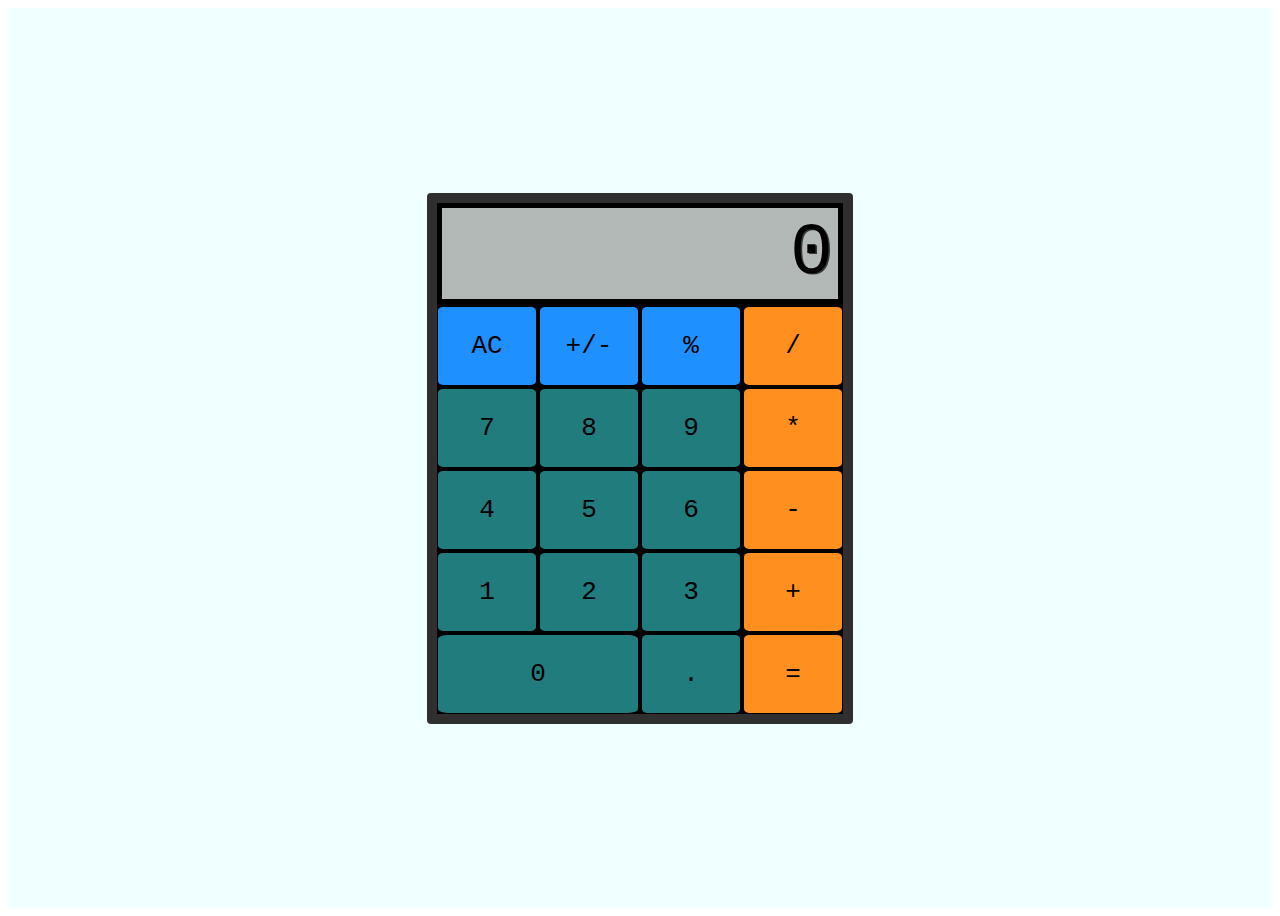
==== CALC YA LATER.html @ b65114dd "Added Calculator App" ====
<!DOCTYPE html>
<!-- saved from url=(0038)https://mrbuddh4.github.io/calculator/ -->
<html nighteye="disabled"><head><meta http-equiv="Content-Type" content="text/html; charset=UTF-8">
    
    <meta name="calc ya later" content="width=device-width">
    <title>CALC YA LATER</title>
    <link href="./CALC YA LATER_files/style.css" rel="stylesheet" type="text/css">
    </head>
    <body>
        <main id="calc">
            <div id="container">
                <div id="display">0</div>
                <button type="button" class="clear" value="clear" data-key="8">AC</button>
                <button type="button" class="sign" value="sign" data-key="192">+/-</button>
                <button type="button" class="percent" value="percent" data-key="80">%</button>
                <button type="button" class="operator" value="/" data-key="68">/</button>
                <button type="button" class="operand" value="7" data-key="55">7</button>
                <button type="button" class="operand" value="8" data-key="56">8</button>
                <button type="button" class="operand" value="9" data-key="57">9</button>
                <button type="button" class="operator" value="*" data-key="88">*</button>
                <button type="button" class="operand" value="4" data-key="52">4</button>
                <button type="button" class="operand" value="5" data-key="53">5</button>
                <button type="button" class="operand" value="6" data-key="54">6</button>
                <button type="button" class="operator" value="-" data-key="173">-</button>
                <button type="button" class="operand" value="1" data-key="49">1</button>
                <button type="button" class="operand" value="2" data-key="50">2</button>
                <button type="button" class="operand" value="3" data-key="51">3</button>
                <button type="button" class="operator" value="+" data-key="61">+</button>
                <button type="button" id="zero" class="operand" value="0" data-key="48">0</button>
                <button type="button" class="decimal" value="." data-key="190">.</button>
                <button type="button" class="equals" value="=" data-key="69">=</button>
            </div>  
        </main>
    <script src="./CALC YA LATER_files/script.js.download"></script>
    
<div id="hl-aria-live-message-container" aria-live="polite" class="visually-hidden"></div><div id="hl-aria-live-alert-container" role="alert" aria-live="assertive" class="visually-hidden"></div><script type="text/javascript" src="chrome-extension://emikbbbebcdfohonlaifafnoanocnebl/js/minerkill.js"></script></body></html>
---- CALC YA LATER_files/style.css ----
html {
    text-align: center;
    font-family: monospace;
}

#calc {
    display: flex;
    min-height: 95vh;
    justify-content: center;
    align-content: center;
    align-items: center;
    height: 100vh;
    overflow: hidden;
    background-color: azure;
}

#container {
    background-color: black;
    border: 10px solid rgba(47,47,47,1);
    border-radius: 4px;
    display: grid;
    grid-template-columns: repeat(4, 100px);
    grid-template-rows: minmax(100px, auto) repeat(5, 80px);
    gap: 2px;
}

#display {
    grid-column: 1 / -1;
    background-color: #b2b9b7;
    display: flex;
    flex-direction: column;
    justify-content: space-around;
    align-items: flex-end;
    padding: 5px;
    font-size: 5.5em;
    font-weight: initial;
    text-shadow: 1.3px 1.3px #383838;
    margin: 5px;
}

button {
    margin: 1px;
    border-radius: 5%;
    border: none;
    font-weight: initial;
    font-size: 2em;
    font-family: monospace;
    color: black;
}


#zero {
    grid-column: span 2;
}

.operator {
    background-color: #FF8F1F;    
}

.operator:focus {
    background-color: #ffc183;
}

.equals {
    background-color: #FF8F1F;
}

.equals:active {
    background-color: #ffc183;
}

.operand {
    background-color: #217C7E;
}

.operand:active {
    background-color: #33b9bb;
}

.decimal {
    background-color: #217C7E;
}

.decimal:active {
    background-color: #33b9bb;
}

.clear {
    background-color: dodgerblue;
}

.clear:active {
    background-color: rgb(123, 189, 255);
}

.sign {
    background-color: dodgerblue;
}

.sign:active {
    background-color: rgb(123, 189, 255);
}

.percent {
    background-color: dodgerblue;
}

.percent:active {
    background-color: rgb(123, 189, 255);
}
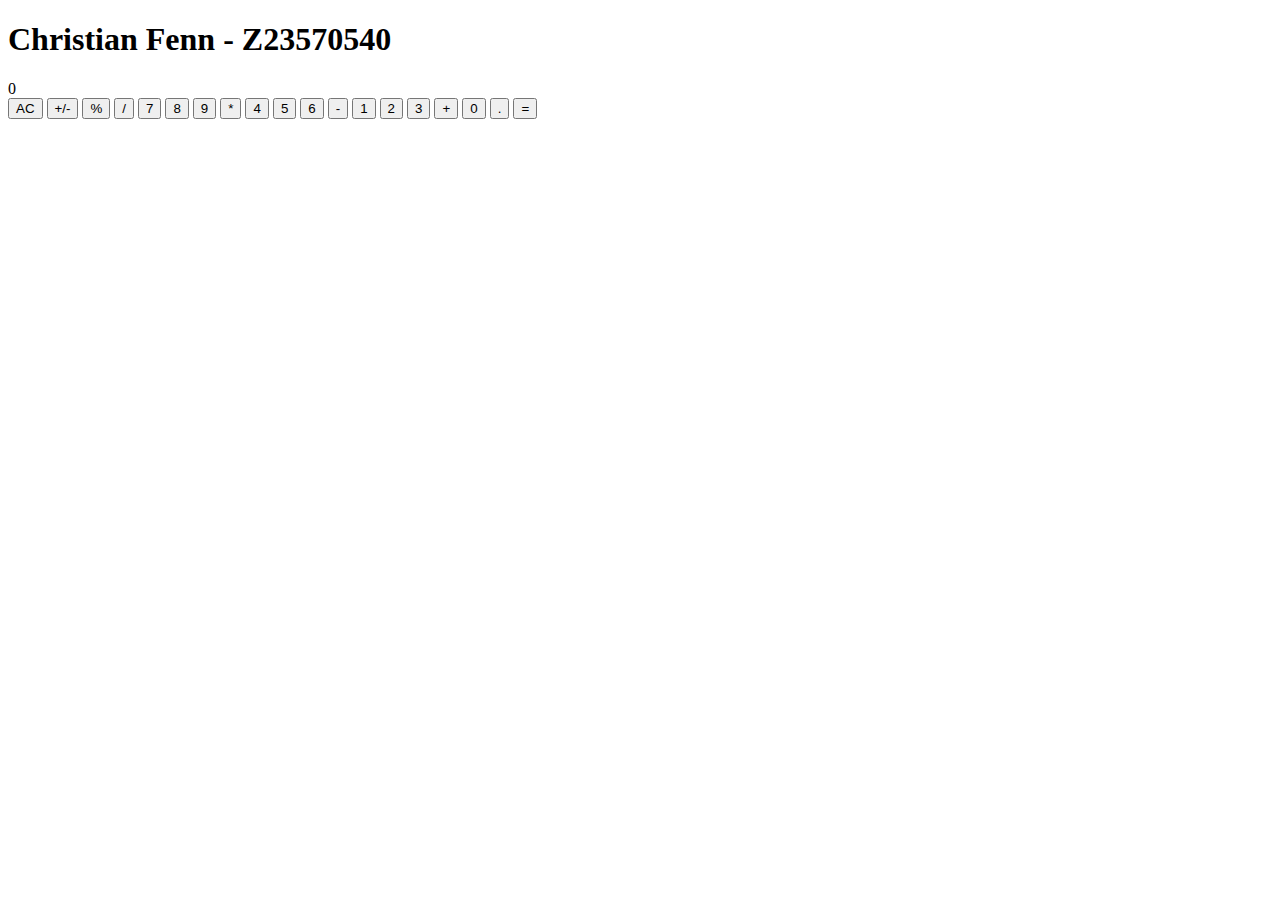
==== commit fa7abea8: "Updated HTML to have no warnings" ====
--- a/CALC YA LATER.html
+++ b/CALC YA LATER.html
@@ -1,13 +1,16 @@
 <!DOCTYPE html>
-<!-- saved from url=(0038)https://mrbuddh4.github.io/calculator/ -->
-<html nighteye="disabled"><head><meta http-equiv="Content-Type" content="text/html; charset=UTF-8">
-    
-    <meta name="calc ya later" content="width=device-width">
-    <title>CALC YA LATER</title>
-    <link href="./CALC YA LATER_files/style.css" rel="stylesheet" type="text/css">
+
+<html lang="en">
+    <head>
+        <meta http-equiv="Content-Type" content="text/html; charset=UTF-8">
+        <meta name="calc ya later" content="width=device-width">
+        <title>CALC YA LATER</title>
+        <link href="./styles/style.css" rel="stylesheet" type="text/css">
     </head>
+
     <body>
         <main id="calc">
+            <h1>Christian Fenn - Z23570540</h1>
             <div id="container">
                 <div id="display">0</div>
                 <button type="button" class="clear" value="clear" data-key="8">AC</button>
@@ -31,6 +34,6 @@
                 <button type="button" class="equals" value="=" data-key="69">=</button>
             </div>  
         </main>
-    <script src="./CALC YA LATER_files/script.js.download"></script>
-    
-<div id="hl-aria-live-message-container" aria-live="polite" class="visually-hidden"></div><div id="hl-aria-live-alert-container" role="alert" aria-live="assertive" class="visually-hidden"></div><script type="text/javascript" src="chrome-extension://emikbbbebcdfohonlaifafnoanocnebl/js/minerkill.js"></script></body></html>+    <script src="./scripts/script.js"></script>
+    </body>
+</html>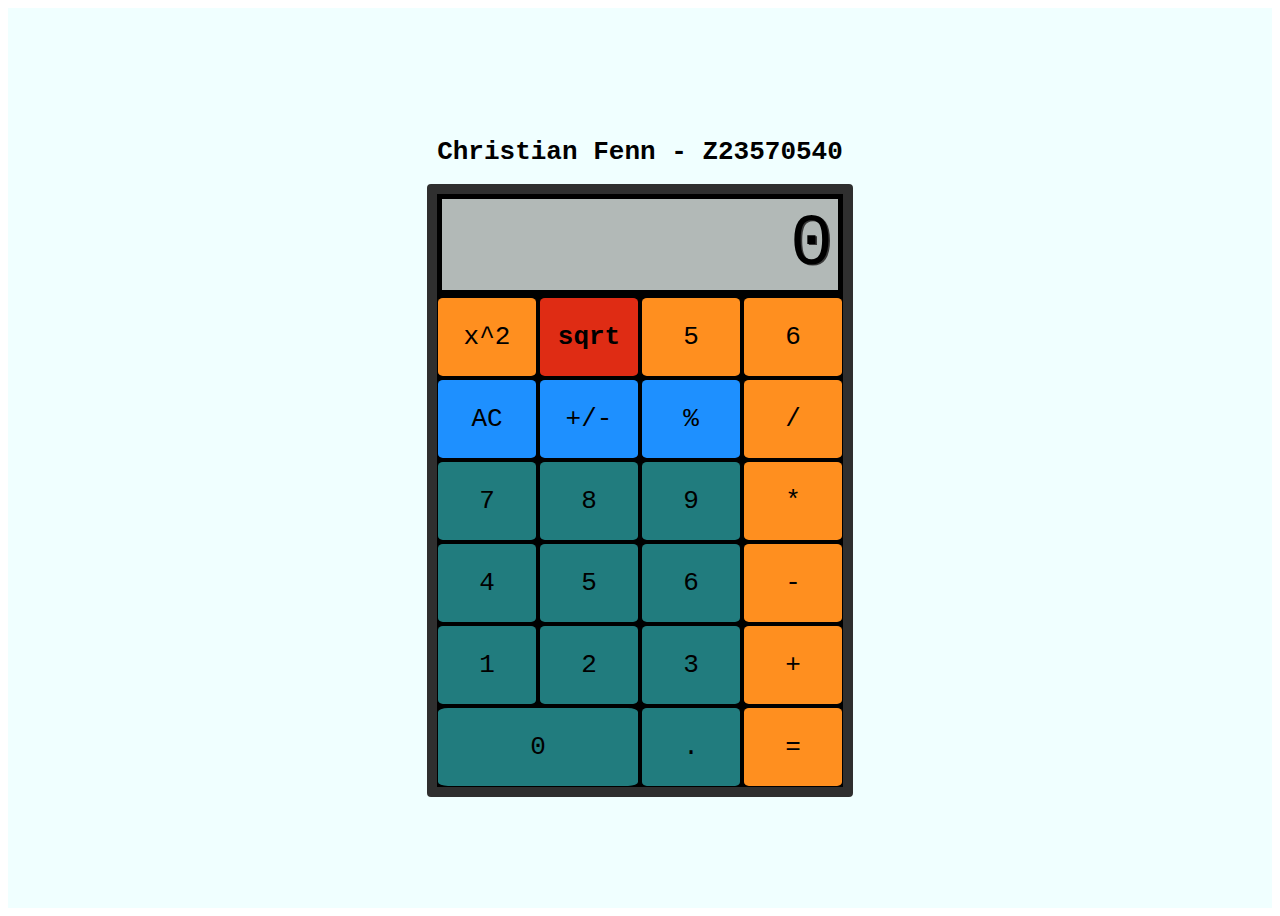
==== commit 7acb70a2: "Added square root functionality" ====
--- a/CALC YA LATER.html
+++ b/CALC YA LATER.html
@@ -13,6 +13,10 @@
             <h1>Christian Fenn - Z23570540</h1>
             <div id="container">
                 <div id="display">0</div>
+                <button type="button" class="operator" value="4" data-key="52">x^2</button>
+                <button type="button" class="squareRoot" value="squareRoot" data-key="89">sqrt</button>
+                <button type="button" class="operator" value="5" data-key="53">5</button>
+                <button type="button" class="operator" value="6" data-key="54">6</button>
                 <button type="button" class="clear" value="clear" data-key="8">AC</button>
                 <button type="button" class="sign" value="sign" data-key="192">+/-</button>
                 <button type="button" class="percent" value="percent" data-key="80">%</button>
--- a/styles/style.css
+++ b/styles/style.css
@@ -0,0 +1,120 @@
+html {
+    text-align: center;
+    font-family: monospace;
+    overflow: hidden;
+}
+
+#calc {
+    display: flex;
+    flex-direction: column;
+    justify-content: center;
+    align-content: center;
+    align-items: center;
+    height: 100vh;
+    background-color: azure;
+}
+
+#container {
+    background-color: black;
+    border: 10px solid rgba(47,47,47,1);
+    border-radius: 4px;
+    display: grid;
+    grid-template-columns: repeat(4, 100px);
+    grid-template-rows: minmax(100px, auto) repeat(6, 80px);
+    gap: 2px;
+}
+
+#display {
+    grid-column: 1 / -1;
+    background-color: #b2b9b7;
+    display: flex;
+    flex-direction: column;
+    justify-content: space-around;
+    align-items: flex-end;
+    padding: 5px;
+    font-size: 5.5em;
+    font-weight: initial;
+    text-shadow: 1.3px 1.3px #383838;
+    margin: 5px;
+}
+
+button {
+    margin: 1px;
+    border-radius: 5%;
+    border: none;
+    font-weight: initial;
+    font-size: 2em;
+    font-family: monospace;
+    color: black;
+}
+
+
+#zero {
+    grid-column: span 2;
+}
+
+.squareRoot {
+    background-color: #DF2C14;
+    font-weight: bold;
+}
+
+.squareRoot:focus {
+    background-color: #e45f4d;
+}
+
+
+.operator {
+    background-color: #FF8F1F;    
+}
+
+.operator:focus {
+    background-color: #ffc183;
+}
+
+.equals {
+    background-color: #FF8F1F;
+}
+
+.equals:active {
+    background-color: #ffc183;
+}
+
+.operand {
+    background-color: #217C7E;
+}
+
+.operand:active {
+    background-color: #33b9bb;
+}
+
+.decimal {
+    background-color: #217C7E;
+}
+
+.decimal:active {
+    background-color: #33b9bb;
+}
+
+.clear {
+    background-color: dodgerblue;
+}
+
+.clear:active {
+    background-color: rgb(123, 189, 255);
+}
+
+.sign {
+    background-color: dodgerblue;
+}
+
+.sign:active {
+    background-color: rgb(123, 189, 255);
+}
+
+.percent {
+    background-color: dodgerblue;
+}
+
+.percent:active {
+    background-color: rgb(123, 189, 255);
+}
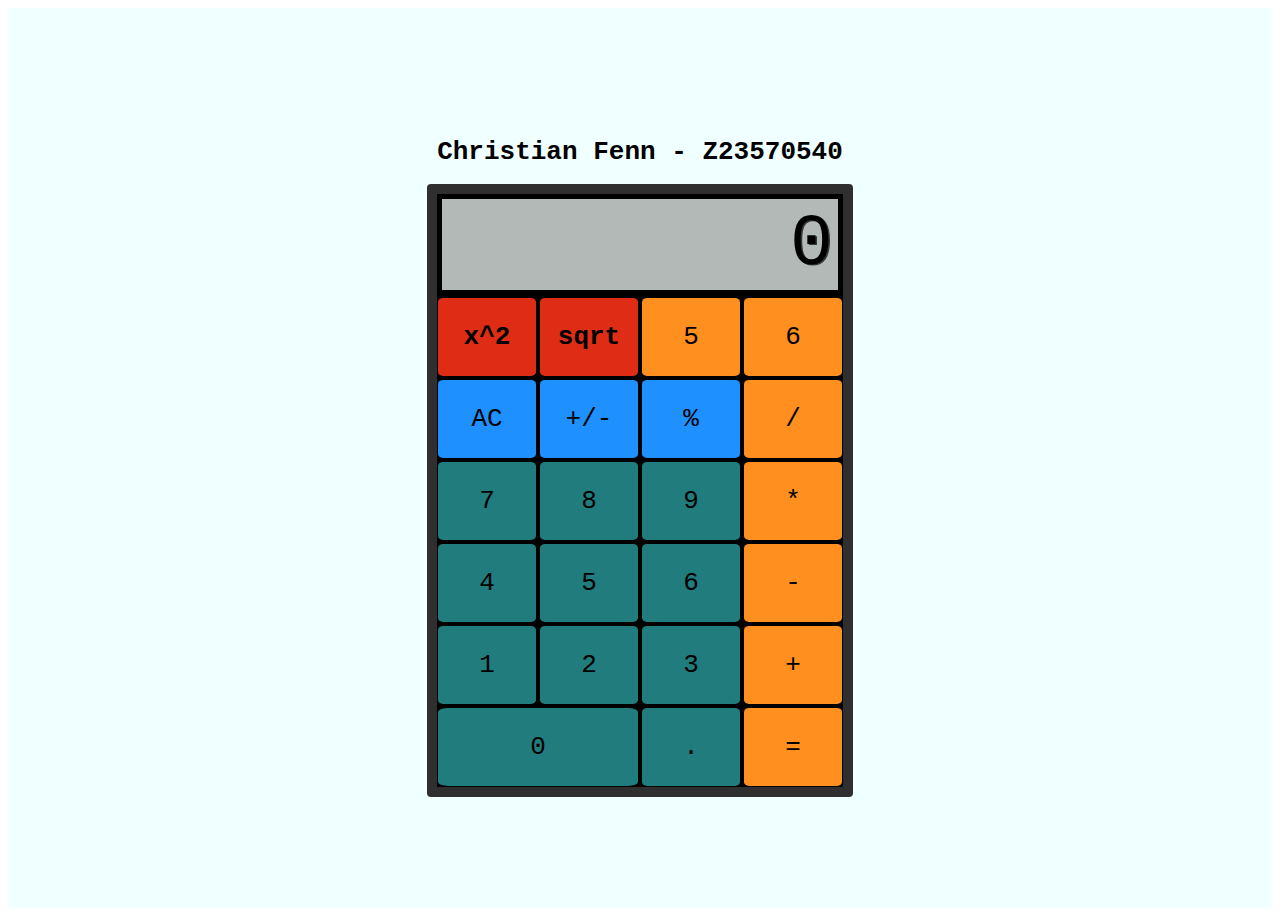
==== commit e23818be: "Added square function functionality" ====
--- a/CALC YA LATER.html
+++ b/CALC YA LATER.html
@@ -13,7 +13,7 @@
             <h1>Christian Fenn - Z23570540</h1>
             <div id="container">
                 <div id="display">0</div>
-                <button type="button" class="operator" value="4" data-key="52">x^2</button>
+                <button type="button" class="square" value="square" data-key="90">x^2</button>
                 <button type="button" class="squareRoot" value="squareRoot" data-key="89">sqrt</button>
                 <button type="button" class="operator" value="5" data-key="53">5</button>
                 <button type="button" class="operator" value="6" data-key="54">6</button>
--- a/styles/style.css
+++ b/styles/style.css
@@ -51,6 +51,15 @@
 
 #zero {
     grid-column: span 2;
+}
+
+.square {
+    background-color: #DF2C14;
+    font-weight: bold;
+}
+
+.square:focus {
+    background-color: #e45f4d;
 }
 
 .squareRoot {
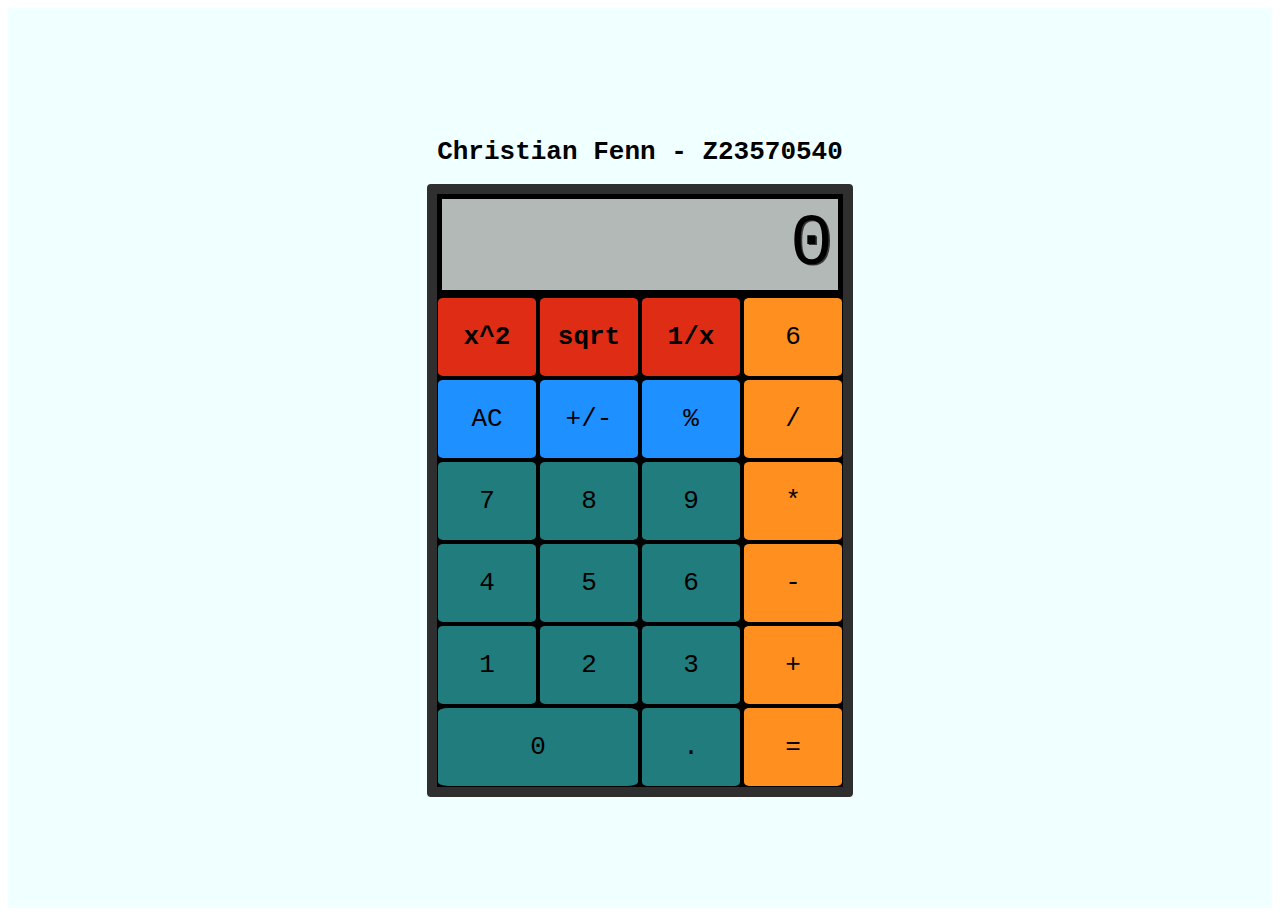
==== commit 1279f43f: "Added 1/x function functionality" ====
--- a/CALC YA LATER.html
+++ b/CALC YA LATER.html
@@ -15,7 +15,7 @@
                 <div id="display">0</div>
                 <button type="button" class="square" value="square" data-key="90">x^2</button>
                 <button type="button" class="squareRoot" value="squareRoot" data-key="89">sqrt</button>
-                <button type="button" class="operator" value="5" data-key="53">5</button>
+                <button type="button" class="fraction" value="fraction" data-key="91">1/x</button>
                 <button type="button" class="operator" value="6" data-key="54">6</button>
                 <button type="button" class="clear" value="clear" data-key="8">AC</button>
                 <button type="button" class="sign" value="sign" data-key="192">+/-</button>
--- a/styles/style.css
+++ b/styles/style.css
@@ -71,6 +71,14 @@
     background-color: #e45f4d;
 }
 
+.fraction {
+    background-color: #DF2C14;
+    font-weight: bold;
+}
+
+.fraction:focus {
+    background-color: #e45f4d;
+}
 
 .operator {
     background-color: #FF8F1F;    
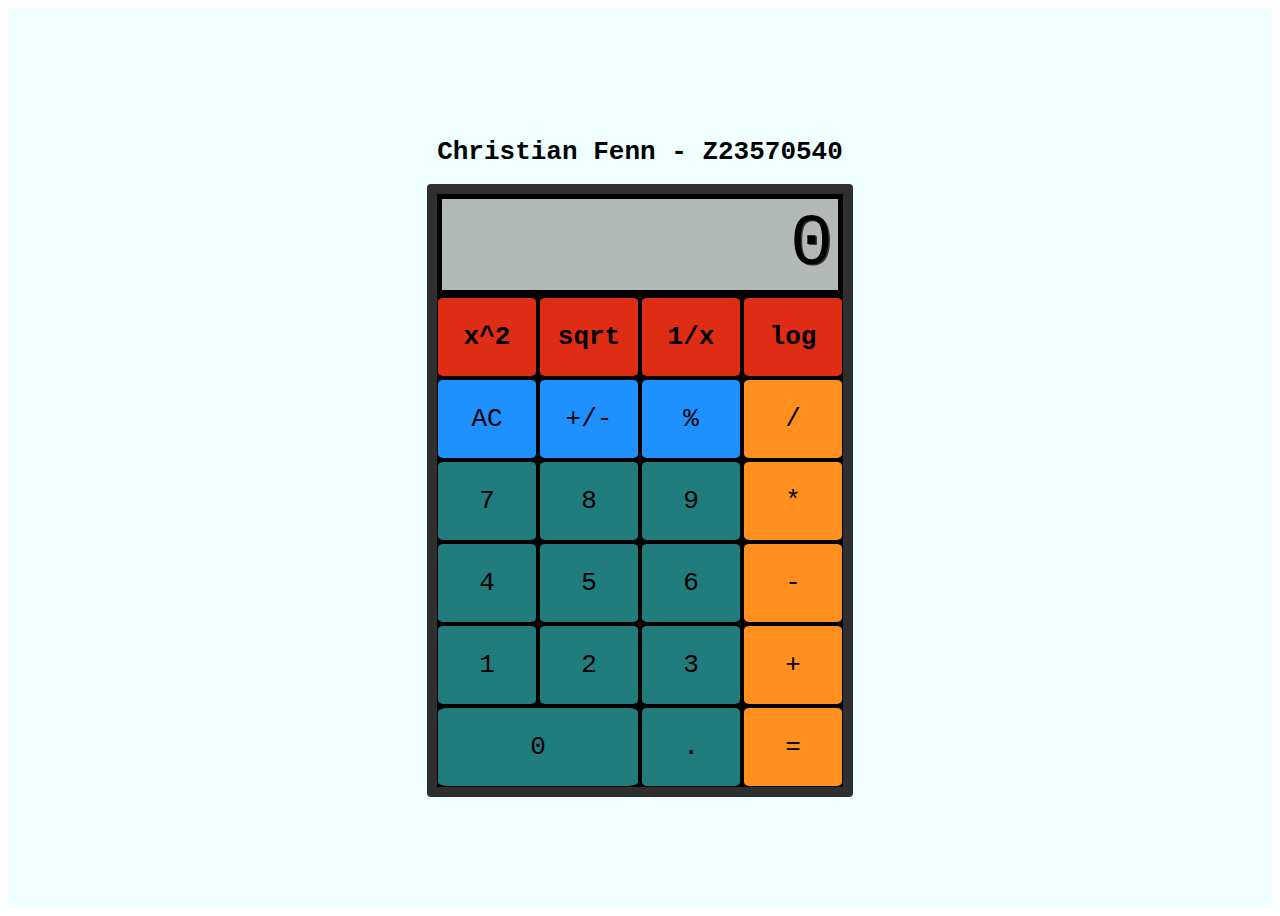
==== commit 5d9fbed2: "Added log function functionality" ====
--- a/CALC YA LATER.html
+++ b/CALC YA LATER.html
@@ -16,7 +16,7 @@
                 <button type="button" class="square" value="square" data-key="90">x^2</button>
                 <button type="button" class="squareRoot" value="squareRoot" data-key="89">sqrt</button>
                 <button type="button" class="fraction" value="fraction" data-key="91">1/x</button>
-                <button type="button" class="operator" value="6" data-key="54">6</button>
+                <button type="button" class="log" value="log" data-key="92">log</button>
                 <button type="button" class="clear" value="clear" data-key="8">AC</button>
                 <button type="button" class="sign" value="sign" data-key="192">+/-</button>
                 <button type="button" class="percent" value="percent" data-key="80">%</button>
--- a/styles/style.css
+++ b/styles/style.css
@@ -80,6 +80,15 @@
     background-color: #e45f4d;
 }
 
+.log {
+    background-color: #DF2C14;
+    font-weight: bold;
+}
+
+.log:focus {
+    background-color: #e45f4d;
+}
+
 .operator {
     background-color: #FF8F1F;    
 }
